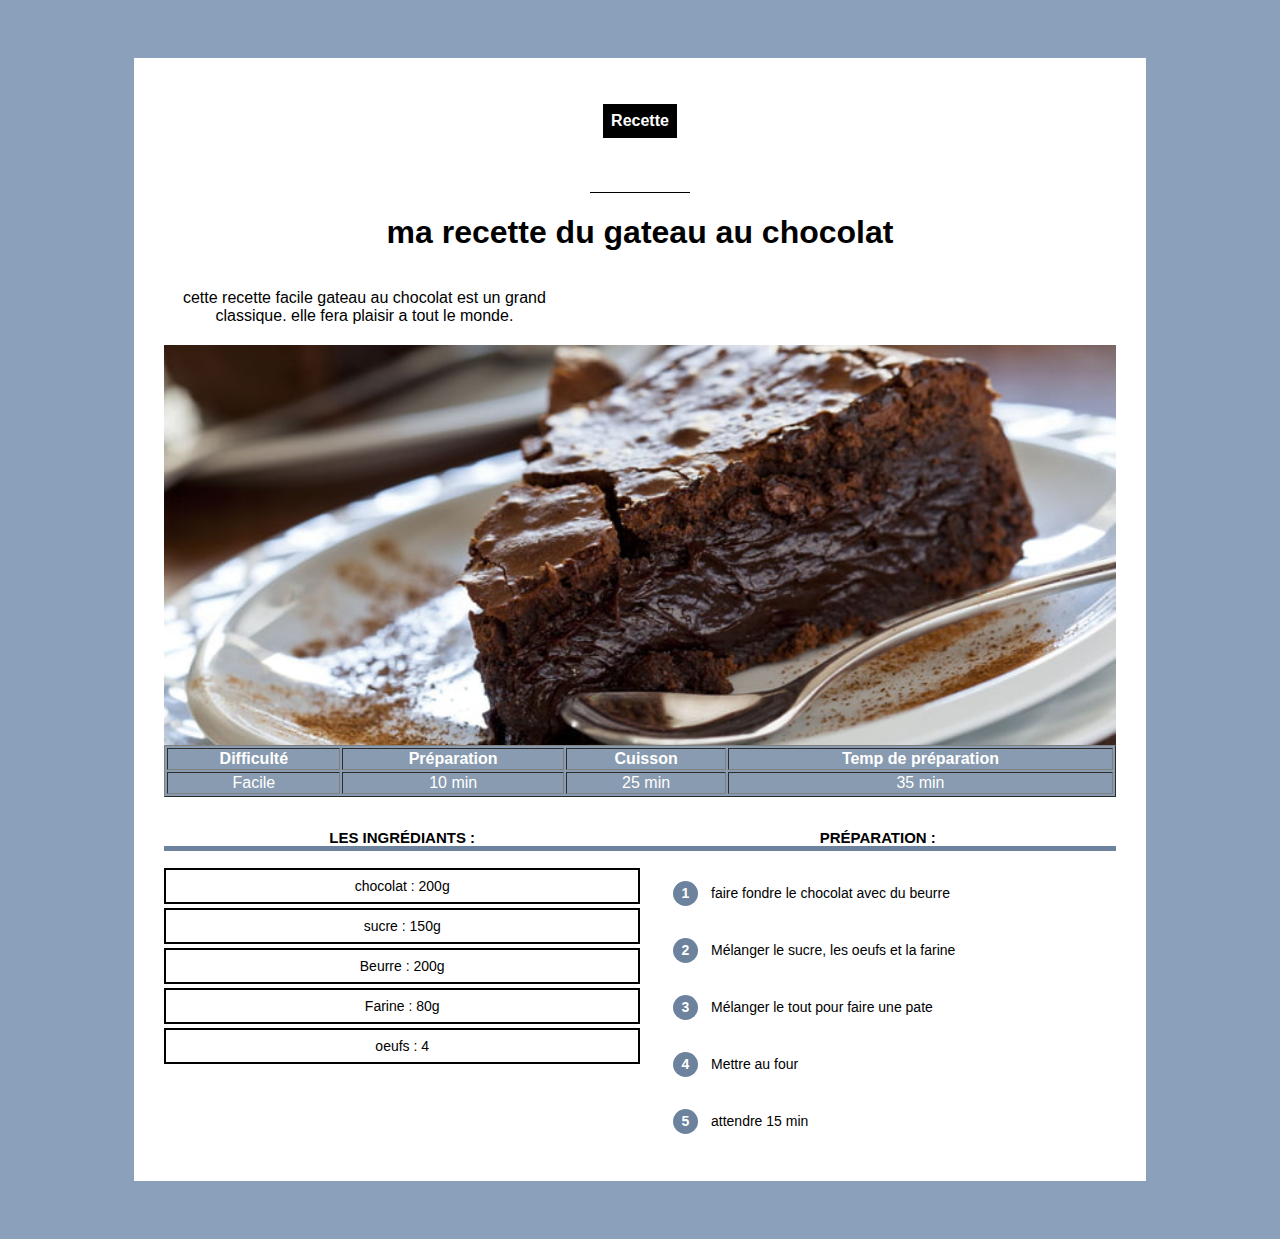
==== gateaux.html @ 189cdcaa "Add files via upload" ====
<!DOCTYPE html>
<html lang="fr">
    <head> 
        
        <title> gateau au chocolat </title> 
        <meta charset="UTF-8">
        <link rel="stylesheet" href="style.css">
    </head>
    

    <body>
        <div class="contenue">
            
            <div class="exo">
                <P class="categorie"> <b> Recette </b></P>
            </div>
            
            <div class="separ">
                
            </div>

            <h1 class="centre"> ma recette du gateau au chocolat  </h1>

            <div class="desc">
                <p class="desc"> cette recette facile gateau au chocolat est un grand classique. elle fera plaisir a tout le monde. </p>
            </div>
            
            <div class="info">
                <img src="gateau.jpg " class="centre infor">

                <table border="1"  class="info">
                    <tr><th> Difficulté </th> <th> Préparation  </th> <th> Cuisson</th> <th> Temp de préparation </th></tr>  
                    <tr><td> Facile </td> <td> 10 min </td> <td> 25 min </td> <td> 35 min </td></tr>        
                
                    
                </table>

            </div>

            <div class="colonne1 colonne">
                <h2> Les ingrédiants : </h2>
                <div class="carrer">
                    <p class="car">chocolat : 200g</p>
                    <p class="car">sucre : 150g</p>
                    <p class="car">Beurre : 200g</p>
                    <p class="car">Farine : 80g</p>
                    <p class="car">oeufs : 4</p>
                </div>

            </div>

            
            <div class="colonne2 colonne">
                <h2> Préparation : </h2>
              
                <table class="prepa">
                    <tr> <td><p class="num"> 1 </p></td> <td class="prepaet"> faire fondre le chocolat avec du beurre </td> </tr>
                    <tr> <td> <p class="num"> 2 </p> </td> <td class="prepaet"> Mélanger le sucre, les oeufs et la farine </td> </tr>
                    <tr> <td> <p class="num"> 3 </p></td> <td class="prepaet"> Mélanger le tout pour faire une pate </td> </tr>
                    <tr> <td><p class="num"> 4 </p></td> <td class="prepaet"> Mettre au four </td> </tr>
                    <tr> <td> <p class="num"> 5 </p> </td> <td class="prepaet"> attendre 15 min </td> </tr>
                </table>
            </div>
            
        
        </div>
        
        

        
      
    </body>
</html>
---- style.css ----
body
            {
                background-color: #8BA1BB;
                font-family: Arial;

            }
            p.categorie
            {
                background-color: black;
                color: white;
                display: inline-block;
                padding: 8px;
                margin-bottom: 30px;
            }
            div.contenue
            {
                background-color: white;
                margin: 50px 10% 50px 10%;
                padding: 30px;
               
            }
            .centre
            {
                text-align: center;
                width: 100%;

            }
            p.desc
            {
                text-align: center;
                max-width: 400PX;
                display: inline-block;

            }
            div.desc
            {
                display: inline;
                text-align: center;
            }
            div.exo
            {
                text-align: center;
                margin-bottom: 20px;
            }
            div.separ
            {
                width: 100px;
                height: 1px;
                background-color: black;
                margin-left: auto;
                margin-right: auto;

            }
            div.info
            {
                position: relative;
            }
            table.info
            {
                position: relative; 
                top:0; 
                width: 100%; 
                color: white; 
                background-color: #6C829DCD;
            }
            table.info td
            {
                text-align: center;
            }
            img.infor
            {
                display: block;
                max-height: 400px;
                object-fit: cover;
                min-height: 250px;
                background-color: lightblue;
            }

            div.colonne1, div.colonne2
            {
                width: 50%;
            }
            div.colonne1
            {
               display: inline-block;
               

                
            }
            div.colonne2
            {
                float: right ;
                
            }
            div.colonne h2
            {
                text-align: center;
                text-transform: uppercase;
                font-size: 15px;
                border-bottom: 5px solid #6C829D;
            }
            div.colonne
            {
                width: 50%;
                margin-top: 20px;
            }
            div.carrer p
            {
                text-align: center;
                font-size: 14px;
                border: 2px solid black;
                padding: 8px 0;
                margin-top: 4px;
                margin-bottom: 0;
            }
            table.prepa p.num
            {
                background-color: #6C829D;
                color: white;
                margin-left: 30px;
                width: 25px;
                height: 25px;
                text-align: center;
                font-size: 14px;
                font-weight: bold;
                padding-top: 4px;
                box-sizing: border-box;
                border-radius: 50%;
                vertical-align: top;
            }

            table.prepa td.prepaet
            {
                font-size: 14px;
                padding-left: 10px;

            }

            table.prepa tr
            {
                height: 40px;
            }
            
            *
            {
                overflow: auto;
            }
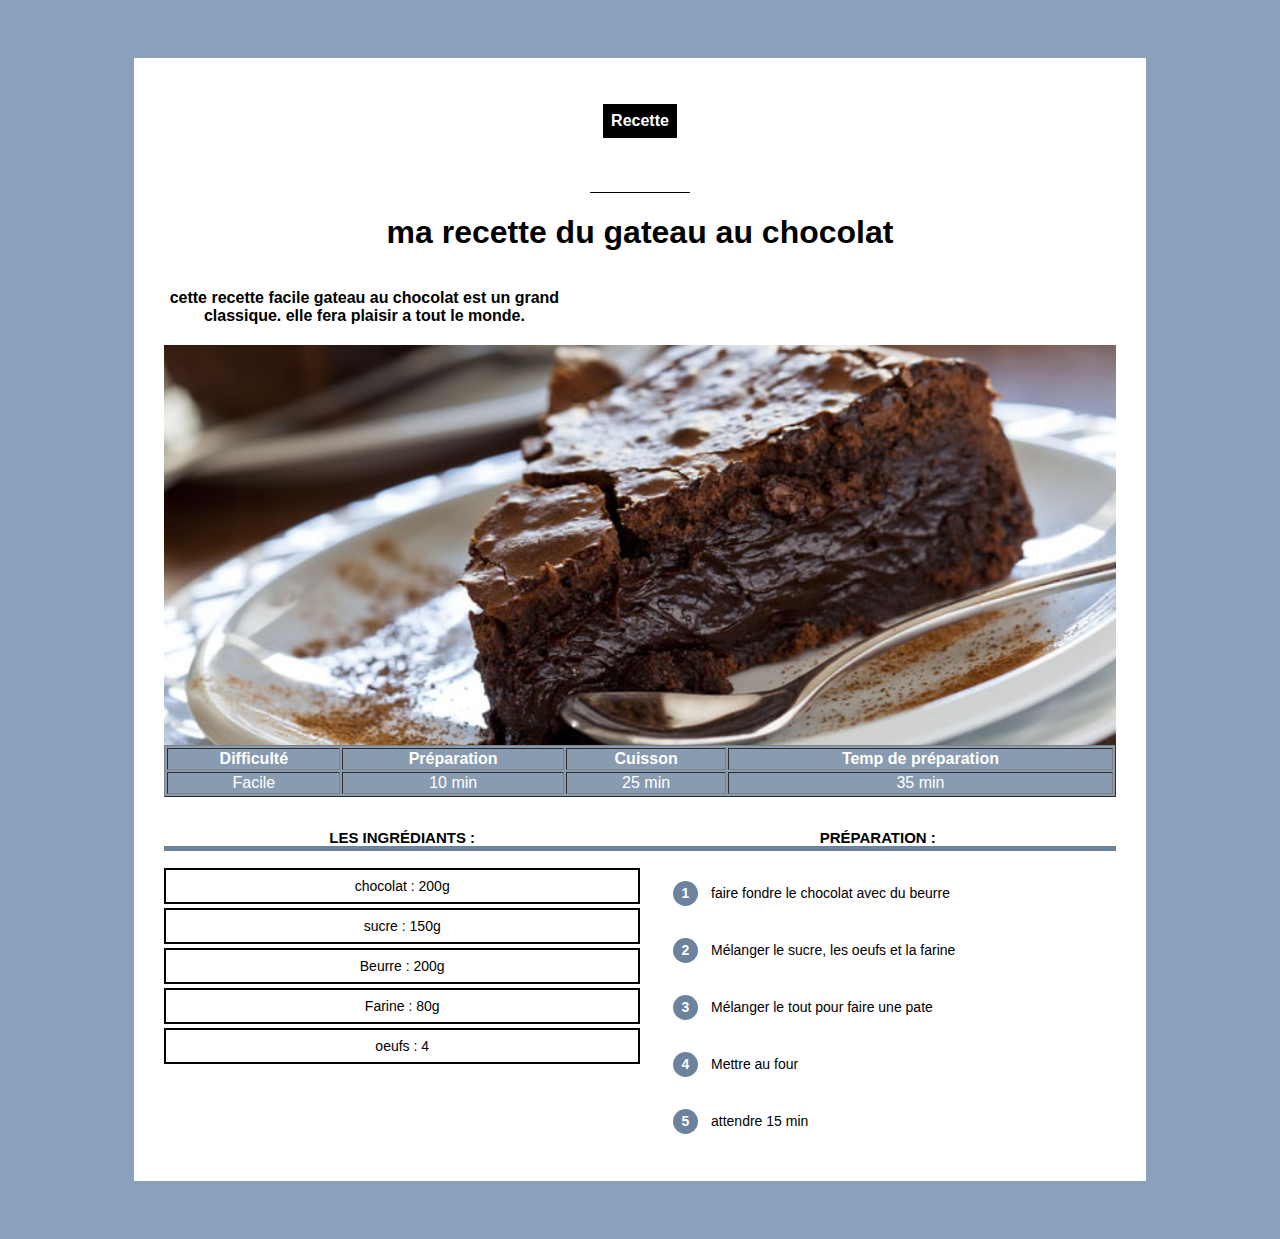
==== commit fccb6f46: "Add files via upload" ====
--- a/gateaux.html
+++ b/gateaux.html
@@ -22,7 +22,7 @@
             <h1 class="centre"> ma recette du gateau au chocolat  </h1>
 
             <div class="desc">
-                <p class="desc"> cette recette facile gateau au chocolat est un grand classique. elle fera plaisir a tout le monde. </p>
+                <p class="desc"> <b>cette recette facile gateau au chocolat est un grand classique. elle fera plaisir a tout le monde. </b> </p>
             </div>
             
             <div class="info">
